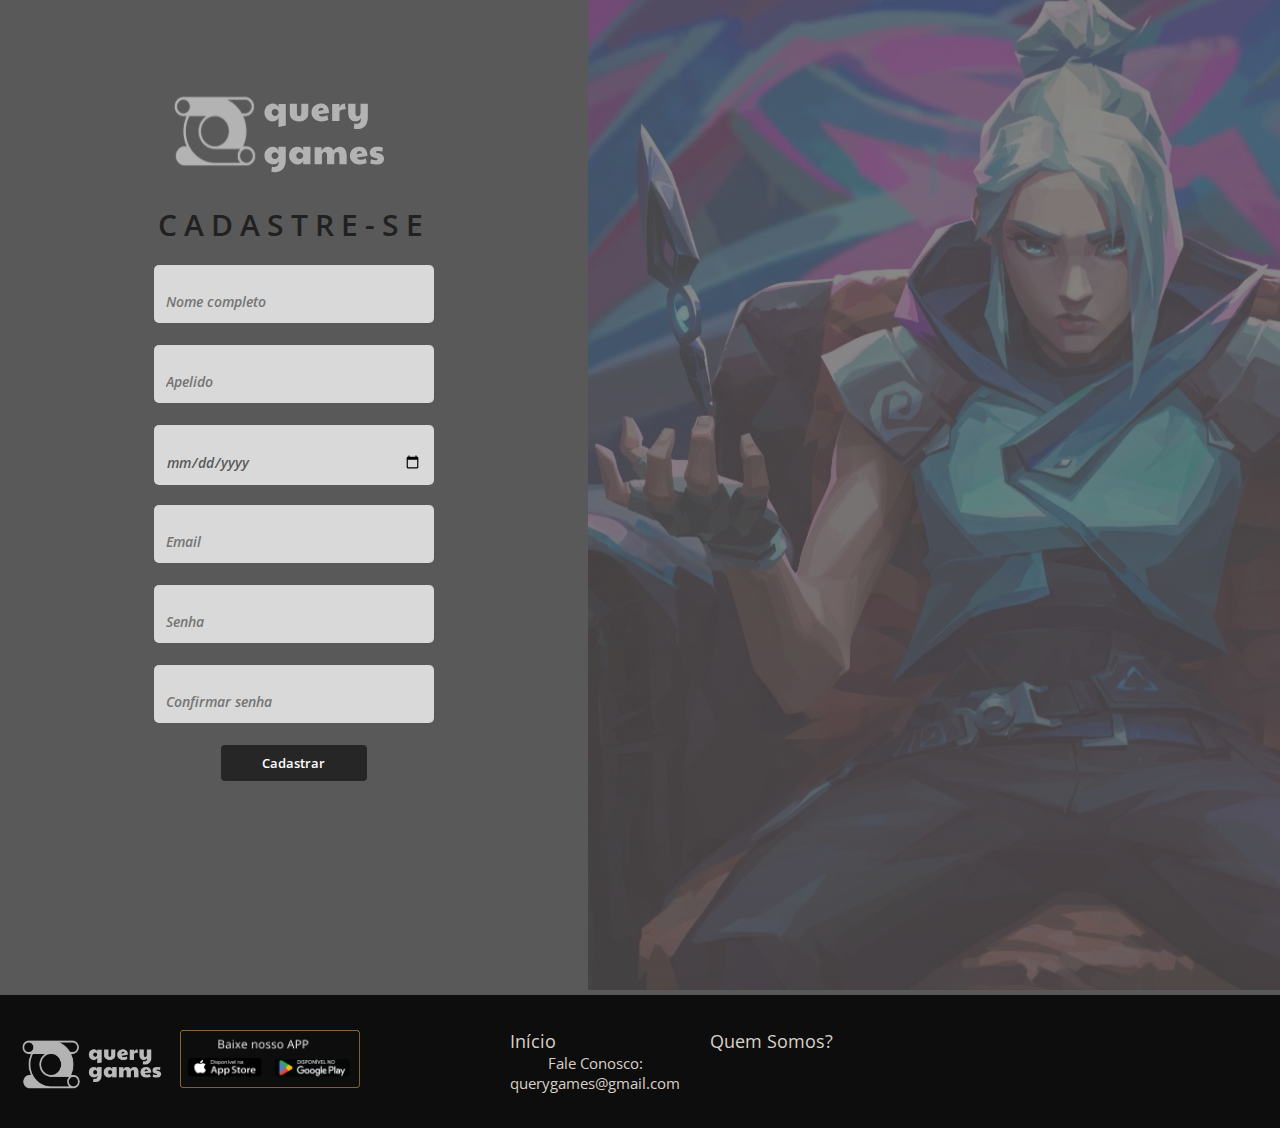
==== src/pages/cadastro.html @ 5d02c8a7 "Ajustes footer" ====
<!DOCTYPE html>
<html lang="pt-br">
<head>
  <meta charset="UTF-8">
  <meta name="viewport" content="width=device-width, initial-scale=1.0">
  <link rel="stylesheet" type="text/css" href="/src/css/cadastro.css"  />
  <link rel="stylesheet" type="text/css" href="/src/css/footer.css"  />

  <title>Formulario de cadastro </title>
</head>
<body>
  <main>
    <section class="register">

      <div class="wrapper">
        <img src="/src/assets/image/logoQuery.svg" class="logo">

        <h1>CADASTRE-SE</h1>
    
        <label class="box-text"> 
          <input type="text" name="username" class="input" placeholder="Nome completo">
        </label>
        <label class="box-text"> 
          <input type="text" name="nickname" class="input" placeholder="Apelido">
        </label>
        <label class="box-text">
          <input type="date" name="data" class="input" >
        </label>
        <label class="box-text"> 
          <input type="text" name="email" class="input" placeholder="Email">
        </label>
  
        <label class="box-text">
          <input type="password" name="password" class="input" placeholder="Senha">
        </label>
        <label class="box-text">
          <input type="password" name="password" class="input" placeholder="Confirmar senha">
        </label>

        <a href="#"><button class="button">Cadastrar</button></a>
        
     
      </div>

    </section>

    <section class="wallpaper">
      <div><img src="/src/assets/image/valorant.png" alt=""></div>
    </section>
  </main>
</body>
<footer>
  <div class="container-logo-footer">
      <img src="../assets/image/logoQuery.png" alt="logo querygames" class="logo-footer">
  </div>
  <div class="container-announcement-footer">
      <img src="../assets/image/baixe nosso app.png" alt="baixe Nosso App" class="announcement-img">
  </div>
  <div class="links">
      <ul>
          <li>
              <a href="../index.html">Início</a>
          </li>
          <li>
              <a href="#">Quem Somos?</a>
          </li>
          <li>
              <p>Fale Conosco: <br>querygames@gmail.com</p>
          </li>
      </ul>
  </div>
</footer>
</html>
---- src/css/cadastro.css ----
@import url('https://fonts.googleapis.com/css2?family=Open+Sans:ital,wght@0,300;0,600;1,300&display=swap');

* {
  margin: 0;
  padding: 0;
  box-sizing: border-box;
  font-family: 'Open Sans', sans-serif;
}

:root {
  --white: #FFF;
  --whitesmoke: #F9F9F9;
  --light-grey: #ECECEC;
  --grey: #C4C4C4;
  --medium-grey: #A7A7A7;
  --deep-grey: #343434;
  --black: #000;
  --blue: #1B77F3;
  --red: #CF3C3F;
}

body{
  background-color: #595959;
}

main {
  display: flex;
}

h1{
  color: #212121;
  font-family: Open Sans;
  font-weight: 600;
  font-size: 30px;
  margin-bottom: 20px;
  letter-spacing: 7px;
  
 
  
}

.logo  {
  width: 302px;
  height: 114px;
  margin-bottom:20px ;
  display: flex;
  flex-direction: column;
  align-items: center;
  justify-content: space-between;
 
}

.register {
  display: flex;
  flex-direction: column;
  align-items: center;
  justify-content: space-between;
  width: 100%;
  min-height: 100vh;
  padding: clamp(35px, 8%, 70px);
}

.wrapper {
  width: 100%;
  display: flex;
  flex-direction: column;
  align-items: center;
  justify-content: center;
}

.button{
  font-weight: 600;
  width: 146px;
  height: 36px;
  padding: 5px;
  border-radius: 4px;
  background-color: #262626;
  color: white;
  border: none;
  cursor: pointer;

}
.button:hover{
  background-color: #D9D0C7;
}



.box-text {
  width: 280px;
  height: 50px;
  display: block;
  margin-bottom: 30px;
}




.input {
  width: 100%;
  background-color: #D9D9D9;
  border: 2px solid rgba(0, 0, 0, 0);
  border-radius: 5px;
  outline: none;
  font-size: 0.9em;
  padding: 25px 10px 10px;
  font-weight: 600;
  font-style: italic;
  color:#595959;
}







.wallpaper {
  width: 100%;
  background-size: cover;
  background-position: center;
  background-repeat: no-repeat;
  flex: 1; /* ocupa 100% do espaço que ela tem disponível */
}
---- src/css/footer.css ----
@import url('https://fonts.googleapis.com/css2?family=Open+Sans:ital,wght@0,300;0,600;1,300&display=swap');

* {
    margin: 0;
    padding: 0;
    box-sizing: border-box;
    font-family: 'Open Sans', sans-serif;
}

footer {
    background-color: #0d0d0d;
    color: #D9D0C7;
    display: flex;
    justify-content: space-between;
    align-items: center;
    height: 133px;
}

footer a {
    color: #D9D0C7;
    text-decoration: none;
    margin-right: 20px;
    position: relative;
}

footer a:hover {
    text-decoration: underline; 
    text-decoration-color: #f2bf5e;
}

.logo-footer, .baixeNossoApp {
    display: inline-block;
    vertical-align: middle;
}

.logo-footer, .announcement-img {
    width: 180px;
}

.links {
    display: flex;
    justify-content: flex-end;
    align-items: center;
    padding: 10px;
    margin-left: 140px;
}

.links ul {
    list-style: none;
    padding: 0;
    margin: 0;
}

.links ul li {
    display: inline-block;
    margin-right: 130px;
}

.links a {
    text-decoration: none; 
    color: #D9D0C7; 
    font-weight: 400px;
    font-size: 18px;
}

.links p {
    margin: 0;
    margin-right: 20px; 
    font-weight: 400px;
    font-size: 15px;
    text-align: center;
}
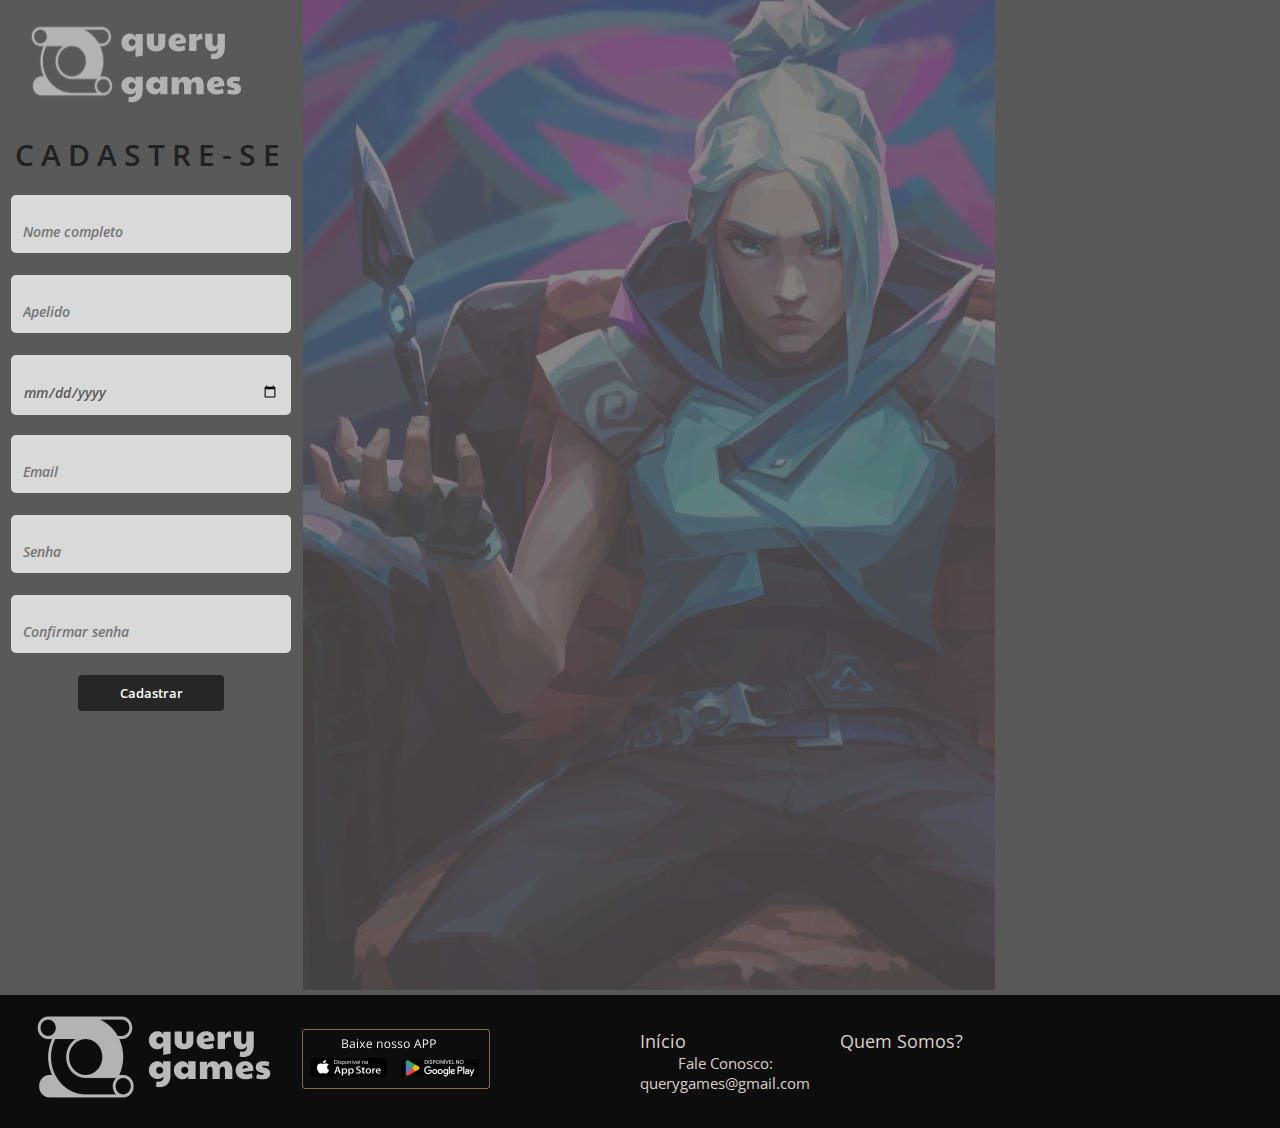
==== commit 7e4e072f: "atualização tela de cadastro" ====
--- a/src/pages/cadastro.html
+++ b/src/pages/cadastro.html
@@ -3,17 +3,17 @@
 <head>
   <meta charset="UTF-8">
   <meta name="viewport" content="width=device-width, initial-scale=1.0">
-  <link rel="stylesheet" type="text/css" href="/src/css/cadastro.css"  />
-  <link rel="stylesheet" type="text/css" href="/src/css/footer.css"  />
+  <link rel="stylesheet" type="text/css" href="../css/cadastro.css"  />
+  <link rel="stylesheet" type="text/css" href="../css/footer.css"  />
 
   <title>Formulario de cadastro </title>
 </head>
 <body>
   <main>
-    <section class="register">
+    <section class="login">
 
       <div class="wrapper">
-        <img src="/src/assets/image/logoQuery.svg" class="logo">
+        <img src="../assets/image/logoQuery.svg" class="logo">
 
         <h1>CADASTRE-SE</h1>
     
@@ -45,29 +45,30 @@
     </section>
 
     <section class="wallpaper">
-      <div><img src="/src/assets/image/valorant.png" alt=""></div>
+      <div><img src="../assets/image/valorant.png" alt=""></div>
     </section>
   </main>
+  <footer>
+    <div class="logo">
+        <img src="../assets/image/logoQuery.png" alt="logo querygames">
+    </div>
+    <div class="baixeNossoApp">
+        <img src="../assets/image/baixe nosso app.png" alt="baixe Nosso App">
+    </div>
+    <div class="links">
+        <ul>
+            <li>
+                <a href="#">Início</a>
+            </li>
+            <li>
+                <a href="#">Quem Somos?</a>
+            </li>
+            <li>
+                <p>Fale Conosco: <br>querygames@gmail.com</p>
+            </li>
+        </ul>
+    </div>
+</footer>
+  
 </body>
-<footer>
-  <div class="container-logo-footer">
-      <img src="../assets/image/logoQuery.png" alt="logo querygames" class="logo-footer">
-  </div>
-  <div class="container-announcement-footer">
-      <img src="../assets/image/baixe nosso app.png" alt="baixe Nosso App" class="announcement-img">
-  </div>
-  <div class="links">
-      <ul>
-          <li>
-              <a href="../index.html">Início</a>
-          </li>
-          <li>
-              <a href="#">Quem Somos?</a>
-          </li>
-          <li>
-              <p>Fale Conosco: <br>querygames@gmail.com</p>
-          </li>
-      </ul>
-  </div>
-</footer>
 </html>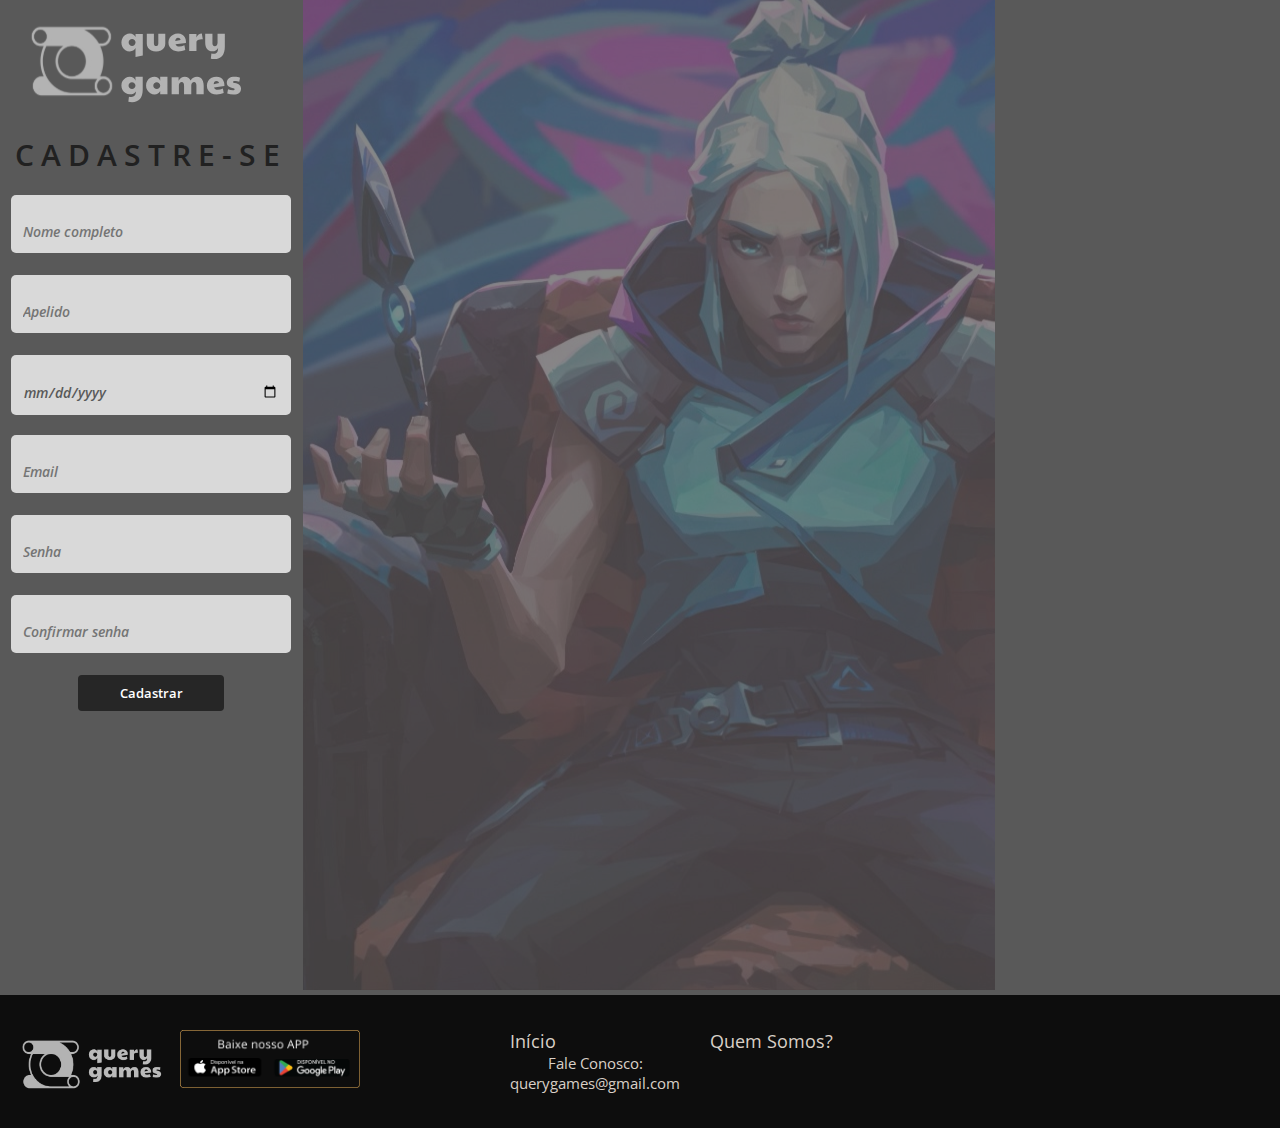
==== commit f8208bff: "Merge branch 'main' of https://github.com/pablokz1/QueryGamesPrototipo into devleo" ====
--- a/src/pages/cadastro.html
+++ b/src/pages/cadastro.html
@@ -48,27 +48,26 @@
       <div><img src="../assets/image/valorant.png" alt=""></div>
     </section>
   </main>
-  <footer>
-    <div class="logo">
-        <img src="../assets/image/logoQuery.png" alt="logo querygames">
-    </div>
-    <div class="baixeNossoApp">
-        <img src="../assets/image/baixe nosso app.png" alt="baixe Nosso App">
-    </div>
-    <div class="links">
-        <ul>
-            <li>
-                <a href="#">Início</a>
-            </li>
-            <li>
-                <a href="#">Quem Somos?</a>
-            </li>
-            <li>
-                <p>Fale Conosco: <br>querygames@gmail.com</p>
-            </li>
-        </ul>
-    </div>
+</body>
+<footer>
+  <div class="container-logo-footer">
+      <img src="../assets/image/logoQuery.png" alt="logo querygames" class="logo-footer">
+  </div>
+  <div class="container-announcement-footer">
+      <img src="../assets/image/baixe nosso app.png" alt="baixe Nosso App" class="announcement-img">
+  </div>
+  <div class="links">
+      <ul>
+          <li>
+              <a href="../index.html">Início</a>
+          </li>
+          <li>
+              <a href="#">Quem Somos?</a>
+          </li>
+          <li>
+              <p>Fale Conosco: <br>querygames@gmail.com</p>
+          </li>
+      </ul>
+  </div>
 </footer>
-  
-</body>
 </html>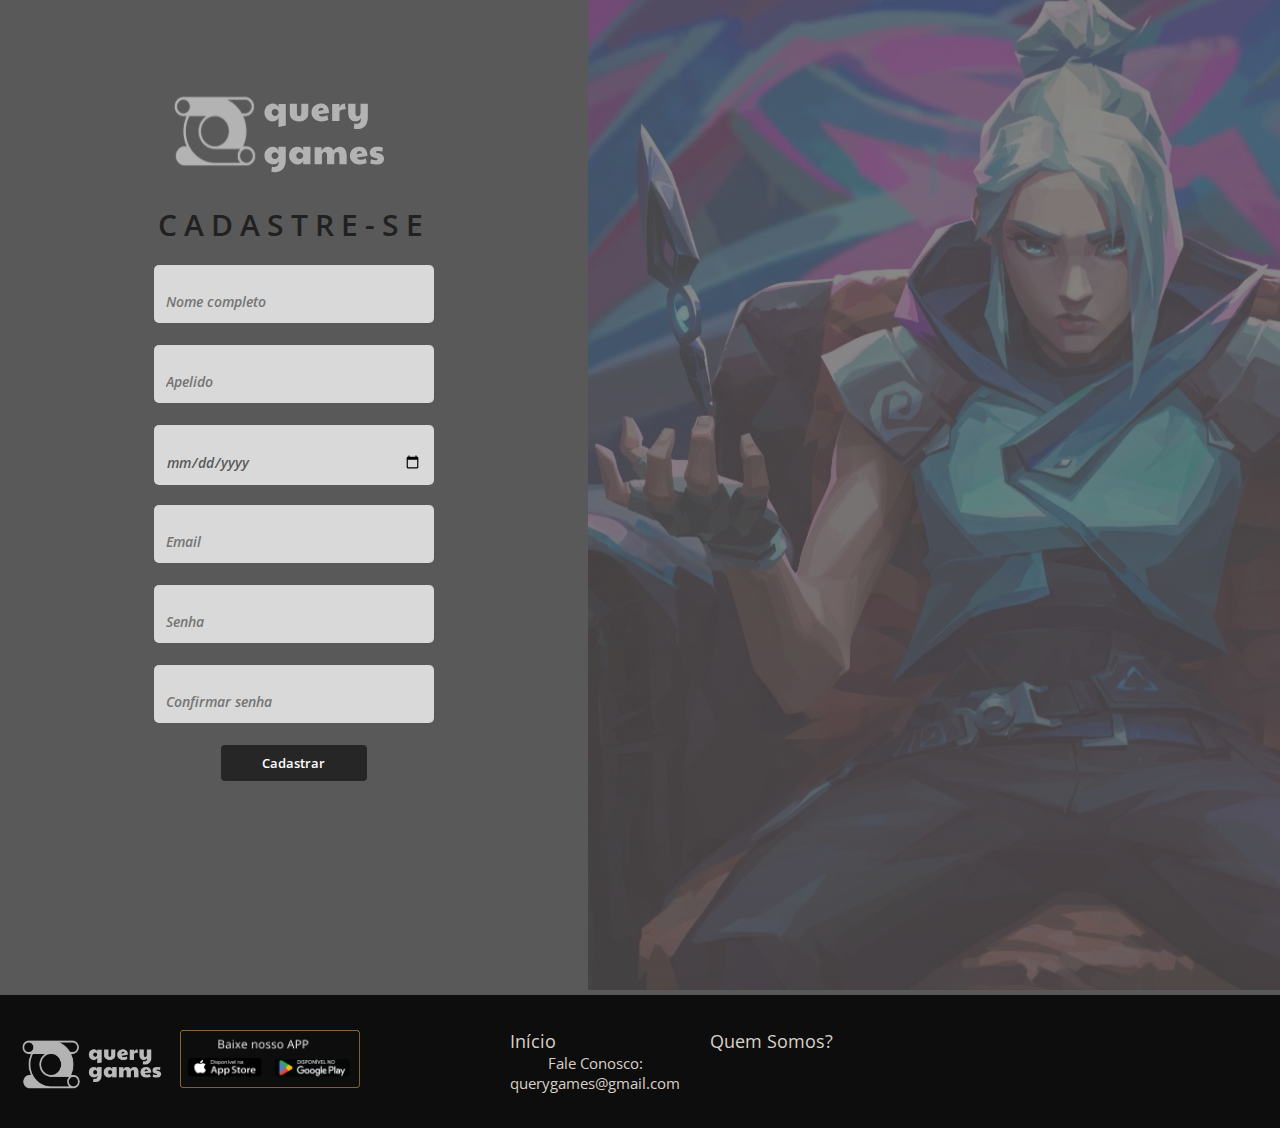
==== commit 9aaa0f75: "Corrigindo bugs tela de cadastro" ====
--- a/src/pages/cadastro.html
+++ b/src/pages/cadastro.html
@@ -10,7 +10,7 @@
 </head>
 <body>
   <main>
-    <section class="login">
+    <section class="register">
 
       <div class="wrapper">
         <img src="../assets/image/logoQuery.svg" class="logo">
--- a/src/css/cadastro.css
+++ b/src/css/cadastro.css
@@ -1,25 +1,13 @@
-@import url('https://fonts.googleapis.com/css2?family=Open+Sans:ital,wght@0,300;0,600;1,300&display=swap');
+@import url("https://fonts.googleapis.com/css2?family=Open+Sans:ital,wght@0,300;0,600;1,300&display=swap");
 
 * {
   margin: 0;
   padding: 0;
   box-sizing: border-box;
-  font-family: 'Open Sans', sans-serif;
+  font-family: "Open Sans", sans-serif;
 }
 
-:root {
-  --white: #FFF;
-  --whitesmoke: #F9F9F9;
-  --light-grey: #ECECEC;
-  --grey: #C4C4C4;
-  --medium-grey: #A7A7A7;
-  --deep-grey: #343434;
-  --black: #000;
-  --blue: #1B77F3;
-  --red: #CF3C3F;
-}
-
-body{
+body {
   background-color: #595959;
 }
 
@@ -27,27 +15,23 @@
   display: flex;
 }
 
-h1{
+h1 {
   color: #212121;
   font-family: Open Sans;
   font-weight: 600;
   font-size: 30px;
   margin-bottom: 20px;
   letter-spacing: 7px;
-  
- 
-  
 }
 
-.logo  {
+.logo {
   width: 302px;
   height: 114px;
-  margin-bottom:20px ;
+  margin-bottom: 20px;
   display: flex;
   flex-direction: column;
   align-items: center;
   justify-content: space-between;
- 
 }
 
 .register {
@@ -68,7 +52,7 @@
   justify-content: center;
 }
 
-.button{
+.button {
   font-weight: 600;
   width: 146px;
   height: 36px;
@@ -78,13 +62,11 @@
   color: white;
   border: none;
   cursor: pointer;
-
-}
-.button:hover{
-  background-color: #D9D0C7;
 }
 
-
+.button:hover {
+  background-color: #d9d0c7;
+}
 
 .box-text {
   width: 280px;
@@ -93,12 +75,9 @@
   margin-bottom: 30px;
 }
 
-
-
-
 .input {
   width: 100%;
-  background-color: #D9D9D9;
+  background-color: #d9d9d9;
   border: 2px solid rgba(0, 0, 0, 0);
   border-radius: 5px;
   outline: none;
@@ -106,19 +85,13 @@
   padding: 25px 10px 10px;
   font-weight: 600;
   font-style: italic;
-  color:#595959;
+  color: #595959;
 }
-
-
-
-
-
-
 
 .wallpaper {
   width: 100%;
   background-size: cover;
   background-position: center;
   background-repeat: no-repeat;
-  flex: 1; /* ocupa 100% do espaço que ela tem disponível */
-}+  flex: 1;
+}
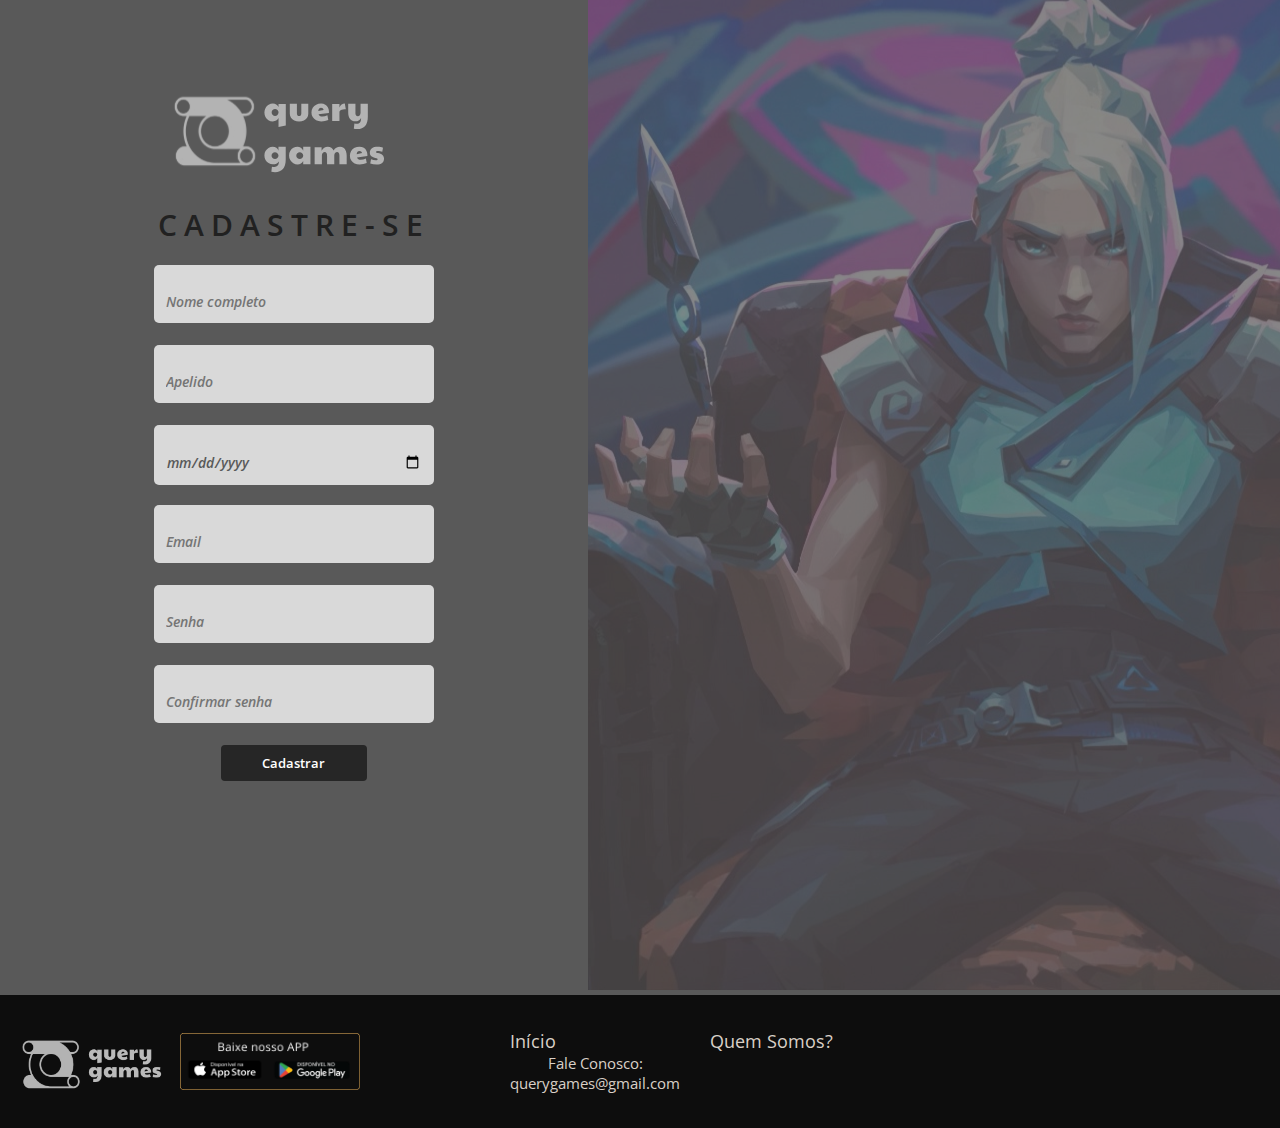
==== commit 00a42c1b: "atualização e correção de bugs tela - inicial e rodapé" ====
--- a/src/pages/cadastro.html
+++ b/src/pages/cadastro.html
@@ -65,7 +65,7 @@
               <a href="#">Quem Somos?</a>
           </li>
           <li>
-              <p>Fale Conosco: <br>querygames@gmail.com</p>
+              <p>Fale Conosco: <br>querygames&commat;gmail.com</p>
           </li>
       </ul>
   </div>
--- a/src/css/footer.css
+++ b/src/css/footer.css
@@ -1,72 +1,90 @@
-@import url('https://fonts.googleapis.com/css2?family=Open+Sans:ital,wght@0,300;0,600;1,300&display=swap');
+@import url("https://fonts.googleapis.com/css2?family=Open+Sans:ital,wght@0,300;0,600;1,300&display=swap");
 
 * {
-    margin: 0;
-    padding: 0;
-    box-sizing: border-box;
-    font-family: 'Open Sans', sans-serif;
+  margin: 0;
+  padding: 0;
+  box-sizing: border-box;
+  font-family: "Open Sans", sans-serif;
 }
 
 footer {
-    background-color: #0d0d0d;
-    color: #D9D0C7;
-    display: flex;
-    justify-content: space-between;
-    align-items: center;
-    height: 133px;
+  background-color: #0d0d0d;
+  color: #d9d0c7;
+  display: flex;
+  justify-content: space-between;
+  align-items: center;
+  height: 133px;
 }
 
 footer a {
-    color: #D9D0C7;
-    text-decoration: none;
-    margin-right: 20px;
-    position: relative;
+  color: #d9d0c7;
+  text-decoration: none;
+  margin-right: 20px;
+  position: relative;
 }
 
 footer a:hover {
-    text-decoration: underline; 
-    text-decoration-color: #f2bf5e;
+  text-decoration: underline;
+  text-decoration-color: #f2bf5e;
 }
 
-.logo-footer, .baixeNossoApp {
-    display: inline-block;
-    vertical-align: middle;
+.logo-footer,
+.announcement-img {
+  display: inline-block;
+  vertical-align: middle;
 }
 
-.logo-footer, .announcement-img {
-    width: 180px;
+.logo-footer,
+.announcement-img {
+  width: 180px;
 }
 
 .links {
-    display: flex;
-    justify-content: flex-end;
-    align-items: center;
-    padding: 10px;
-    margin-left: 140px;
+  display: flex;
+  justify-content: flex-end;
+  align-items: center;
+  padding: 10px;
+  margin-left: 140px;
 }
 
 .links ul {
-    list-style: none;
-    padding: 0;
-    margin: 0;
+  list-style: none;
+  padding: 0;
+  margin: 0;
 }
 
 .links ul li {
-    display: inline-block;
-    margin-right: 130px;
+  display: inline-block;
+  margin-right: 130px;
 }
 
 .links a {
-    text-decoration: none; 
-    color: #D9D0C7; 
-    font-weight: 400px;
-    font-size: 18px;
+  text-decoration: none;
+  color: #d9d0c7;
+  font-weight: 400px;
+  font-size: 18px;
 }
 
 .links p {
-    margin: 0;
-    margin-right: 20px; 
-    font-weight: 400px;
-    font-size: 15px;
-    text-align: center;
+  margin: 0;
+  margin-right: 20px;
+  font-weight: 400px;
+  font-size: 15px;
+  text-align: center;
+}
+
+@media (max-width: 768px) {
+  footer {
+    justify-content: center;
+    gap: 20px;
+  }
+
+  .logo-footer,
+  .announcement-img {
+    width: 150px;
+  }
+
+  .links {
+    display: none;
+  }
 }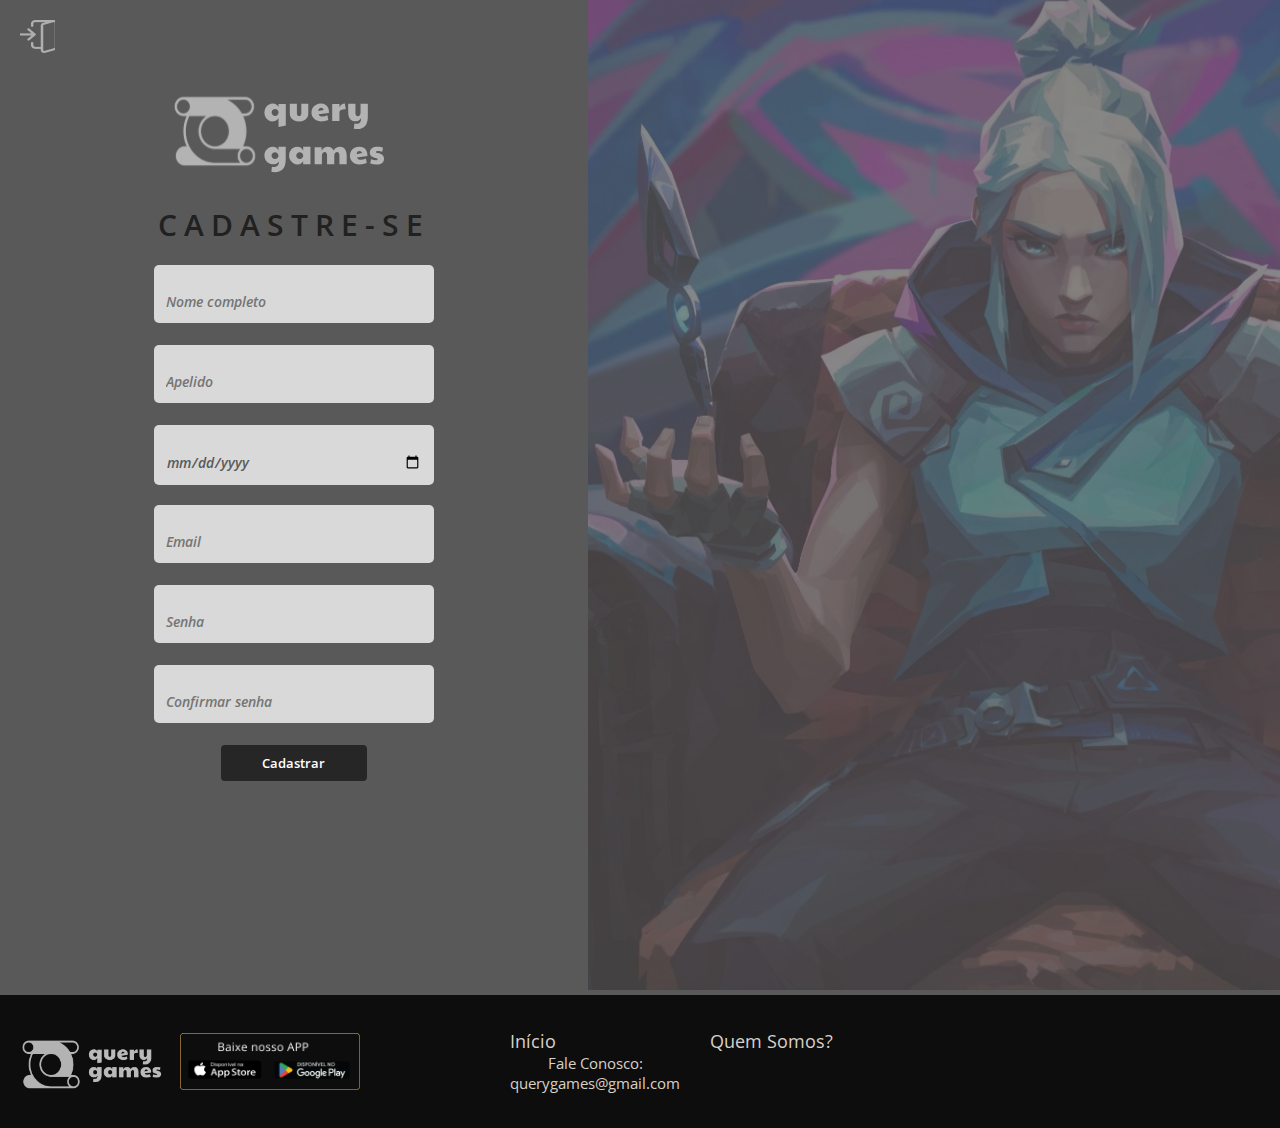
==== commit 9b4ecca5: "Modularazação do botão de voltar" ====
--- a/src/pages/cadastro.html
+++ b/src/pages/cadastro.html
@@ -9,6 +9,7 @@
   <title>Formulario de cadastro </title>
 </head>
 <body>
+  <img src="../assets/image/logoff.png" alt="" class="btn-back" onclick="goBack()">
   <main>
     <section class="register">
 
@@ -48,6 +49,7 @@
       <div><img src="../assets/image/valorant.png" alt=""></div>
     </section>
   </main>
+  <script src="../js/goBack.js"></script>
 </body>
 <footer>
   <div class="container-logo-footer">
--- a/src/css/cadastro.css
+++ b/src/css/cadastro.css
@@ -9,6 +9,17 @@
 
 body {
   background-color: #595959;
+}
+
+.btn-back {
+  position: absolute;
+  top: 20px;
+  left: 20px;
+  z-index: 9999;
+}
+
+.btn-back:hover {
+  cursor: pointer;
 }
 
 main {
@@ -95,3 +106,42 @@
   background-repeat: no-repeat;
   flex: 1;
 }
+
+@media (max-width: 768px) {
+  .wallpaper {
+    display: none;
+  }
+
+  main {
+    flex-direction: column;
+  }
+
+  h1 {
+    font-size: 24px;
+    letter-spacing: 1px;
+    text-align: center;
+  }
+
+  p {
+    font-size: 16px;
+    text-align: center;
+  }
+
+  .logo {
+    width: 250px;
+  }
+
+  .button {
+    width: 120px;
+    height: 32px;
+  }
+
+  .box-text {
+    max-width: 250px;
+  }
+
+  .input {
+    padding: 15px 10px;
+    font-size: 0.8em;
+  }
+}
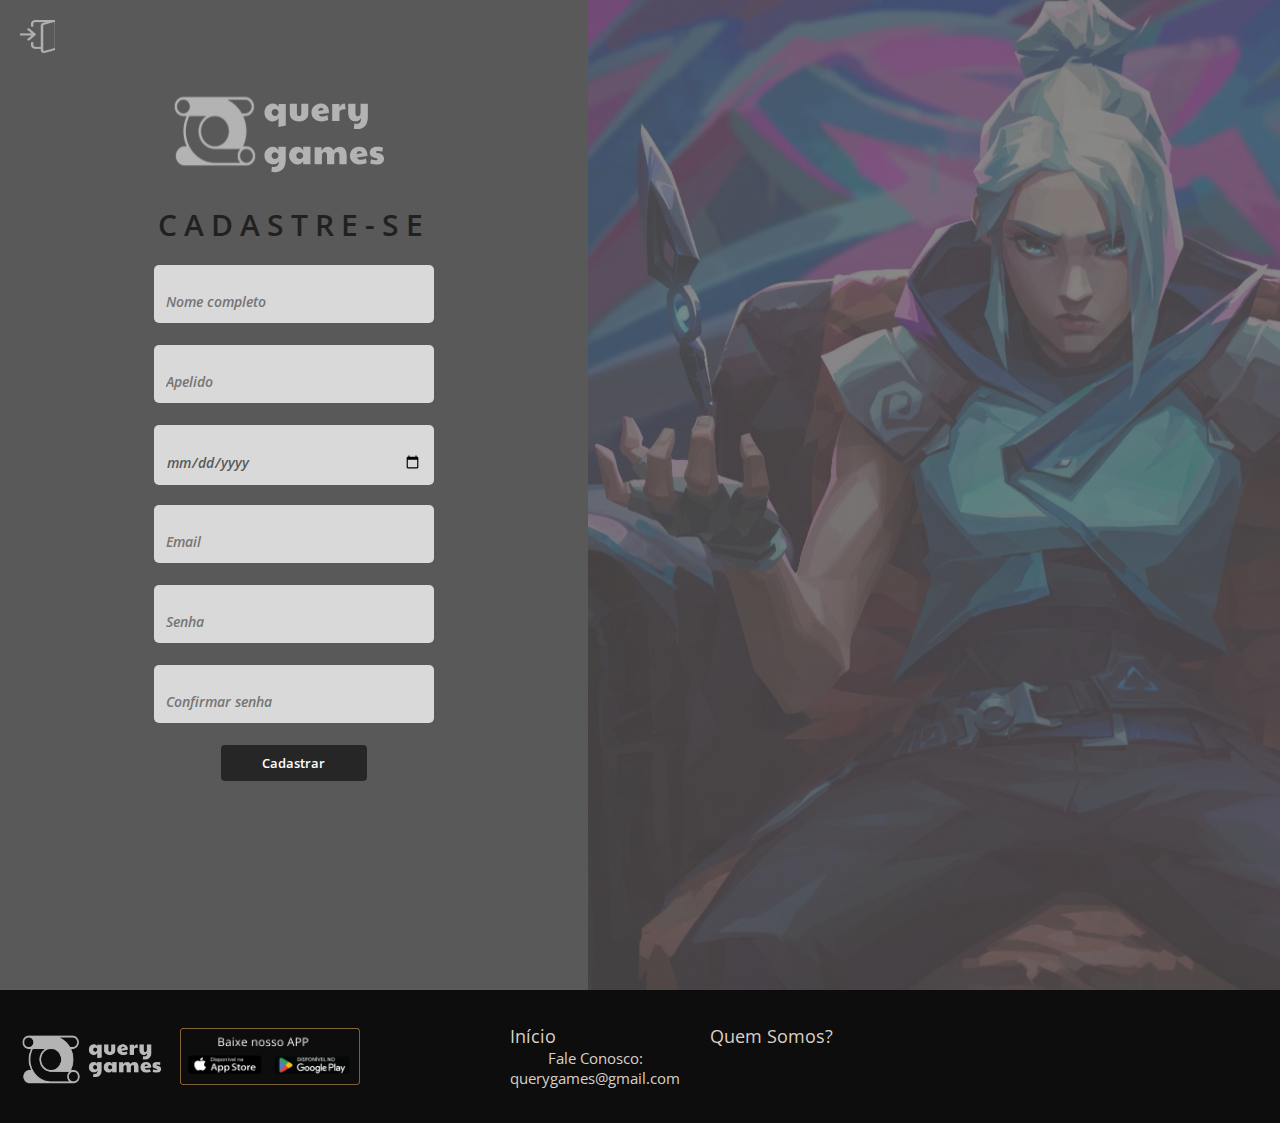
==== commit 1bfa9ff6: "padronizado estilo do projeto" ====
--- a/src/pages/cadastro.html
+++ b/src/pages/cadastro.html
@@ -46,7 +46,7 @@
     </section>
 
     <section class="wallpaper">
-      <div><img src="../assets/image/valorant.png" alt=""></div>
+      <img src="../assets/image/valorant.png" alt="">
     </section>
   </main>
   <script src="../js/goBack.js"></script>
--- a/src/css/cadastro.css
+++ b/src/css/cadastro.css
@@ -7,8 +7,31 @@
   font-family: "Open Sans", sans-serif;
 }
 
+::-webkit-scrollbar {
+  height: 12px;
+}
+
+::-webkit-scrollbar-thumb {
+  background-color: #f1bf5e;
+  border-radius: 6px;
+}
+
+::-webkit-scrollbar-track {
+  background-color: #262626;
+}
+
 body {
   background-color: #595959;
+  scrollbar-width: thin;
+  scrollbar-color: #f1bf5e #262626;
+}
+
+body::-webkit-scrollbar-thumb {
+  background-color: #f1bf5e;
+}
+
+body::-webkit-scrollbar-track {
+  background-color: #262626;
 }
 
 .btn-back {
@@ -72,11 +95,12 @@
   background-color: #262626;
   color: white;
   border: none;
-  cursor: pointer;
 }
 
 .button:hover {
-  background-color: #d9d0c7;
+  background-color: #fec163;
+  color: #0d0d0d;
+  cursor: pointer;
 }
 
 .box-text {
@@ -99,13 +123,17 @@
   color: #595959;
 }
 
-.wallpaper {
-  width: 100%;
+.wallpaper  img{
+  height: 100%;
+  width: auto; 
+  display: block;
   background-size: cover;
   background-position: center;
   background-repeat: no-repeat;
   flex: 1;
 }
+
+
 
 @media (max-width: 768px) {
   .wallpaper {
